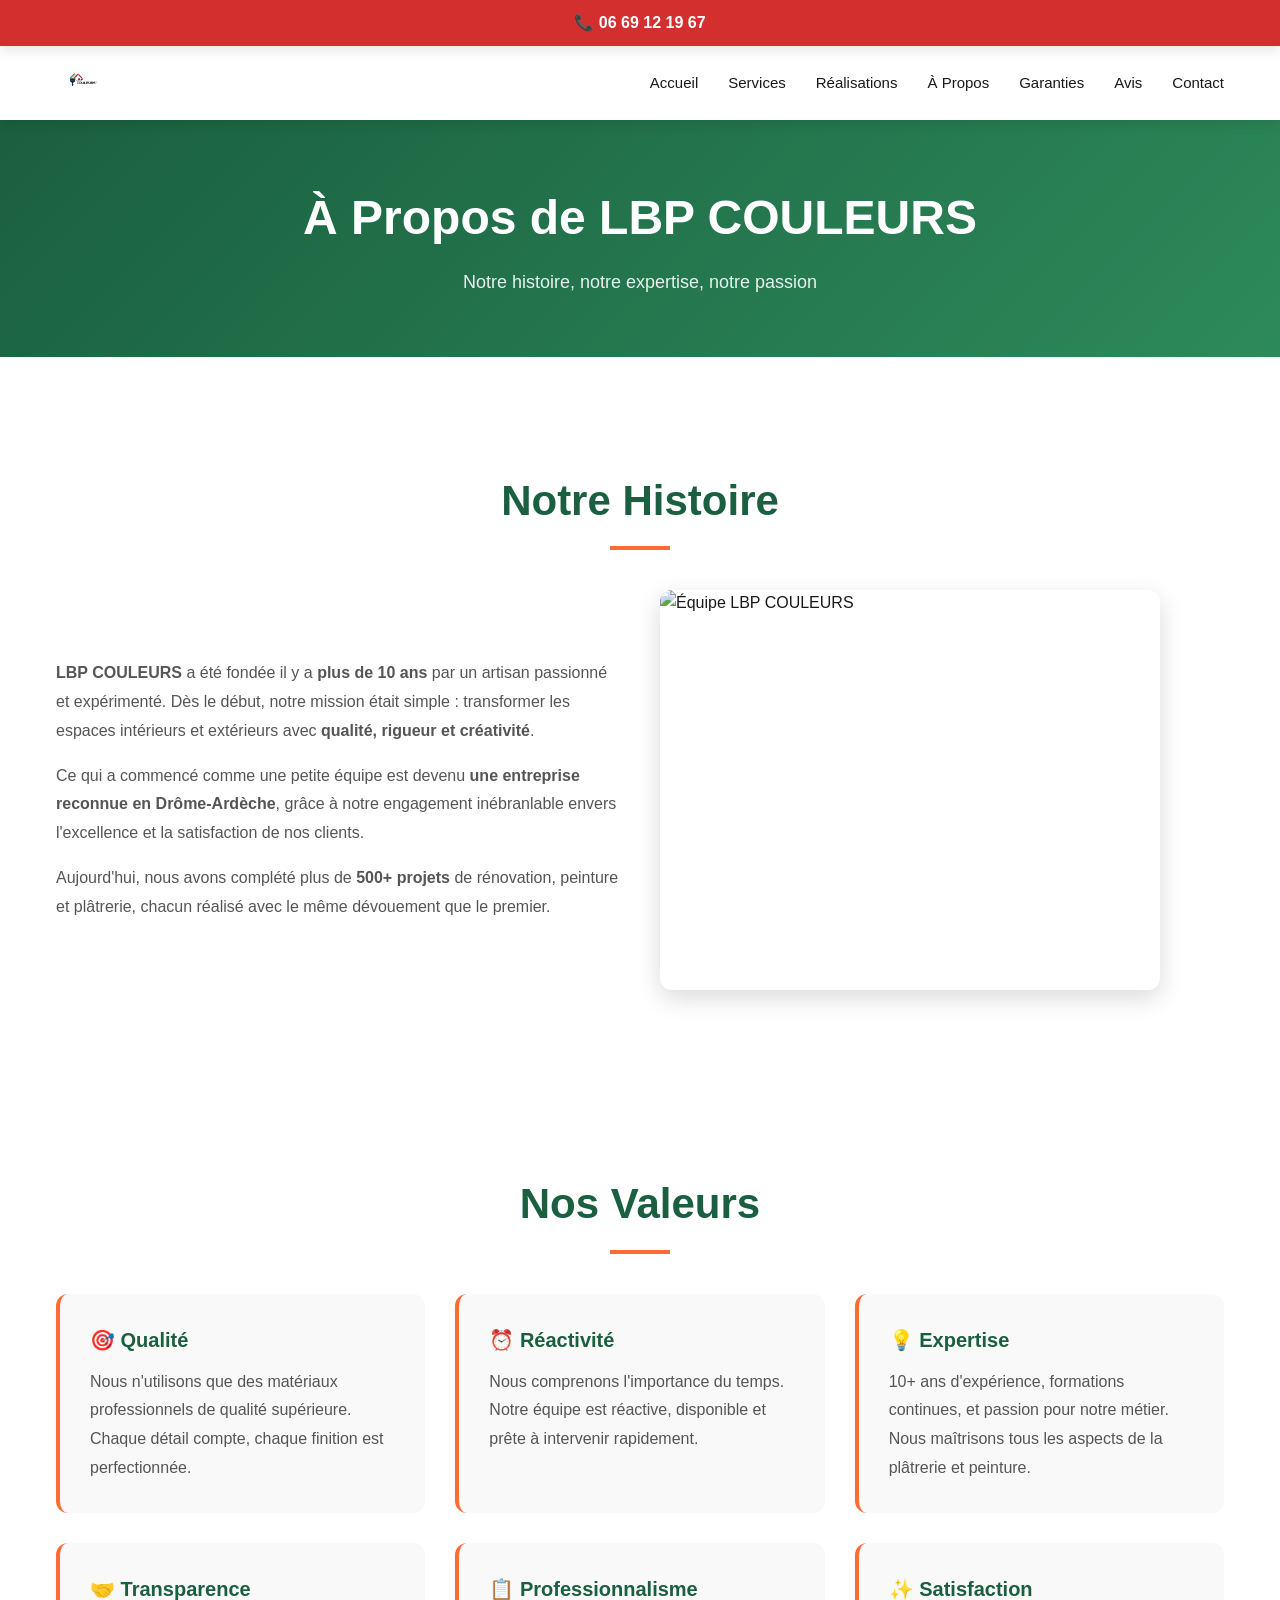
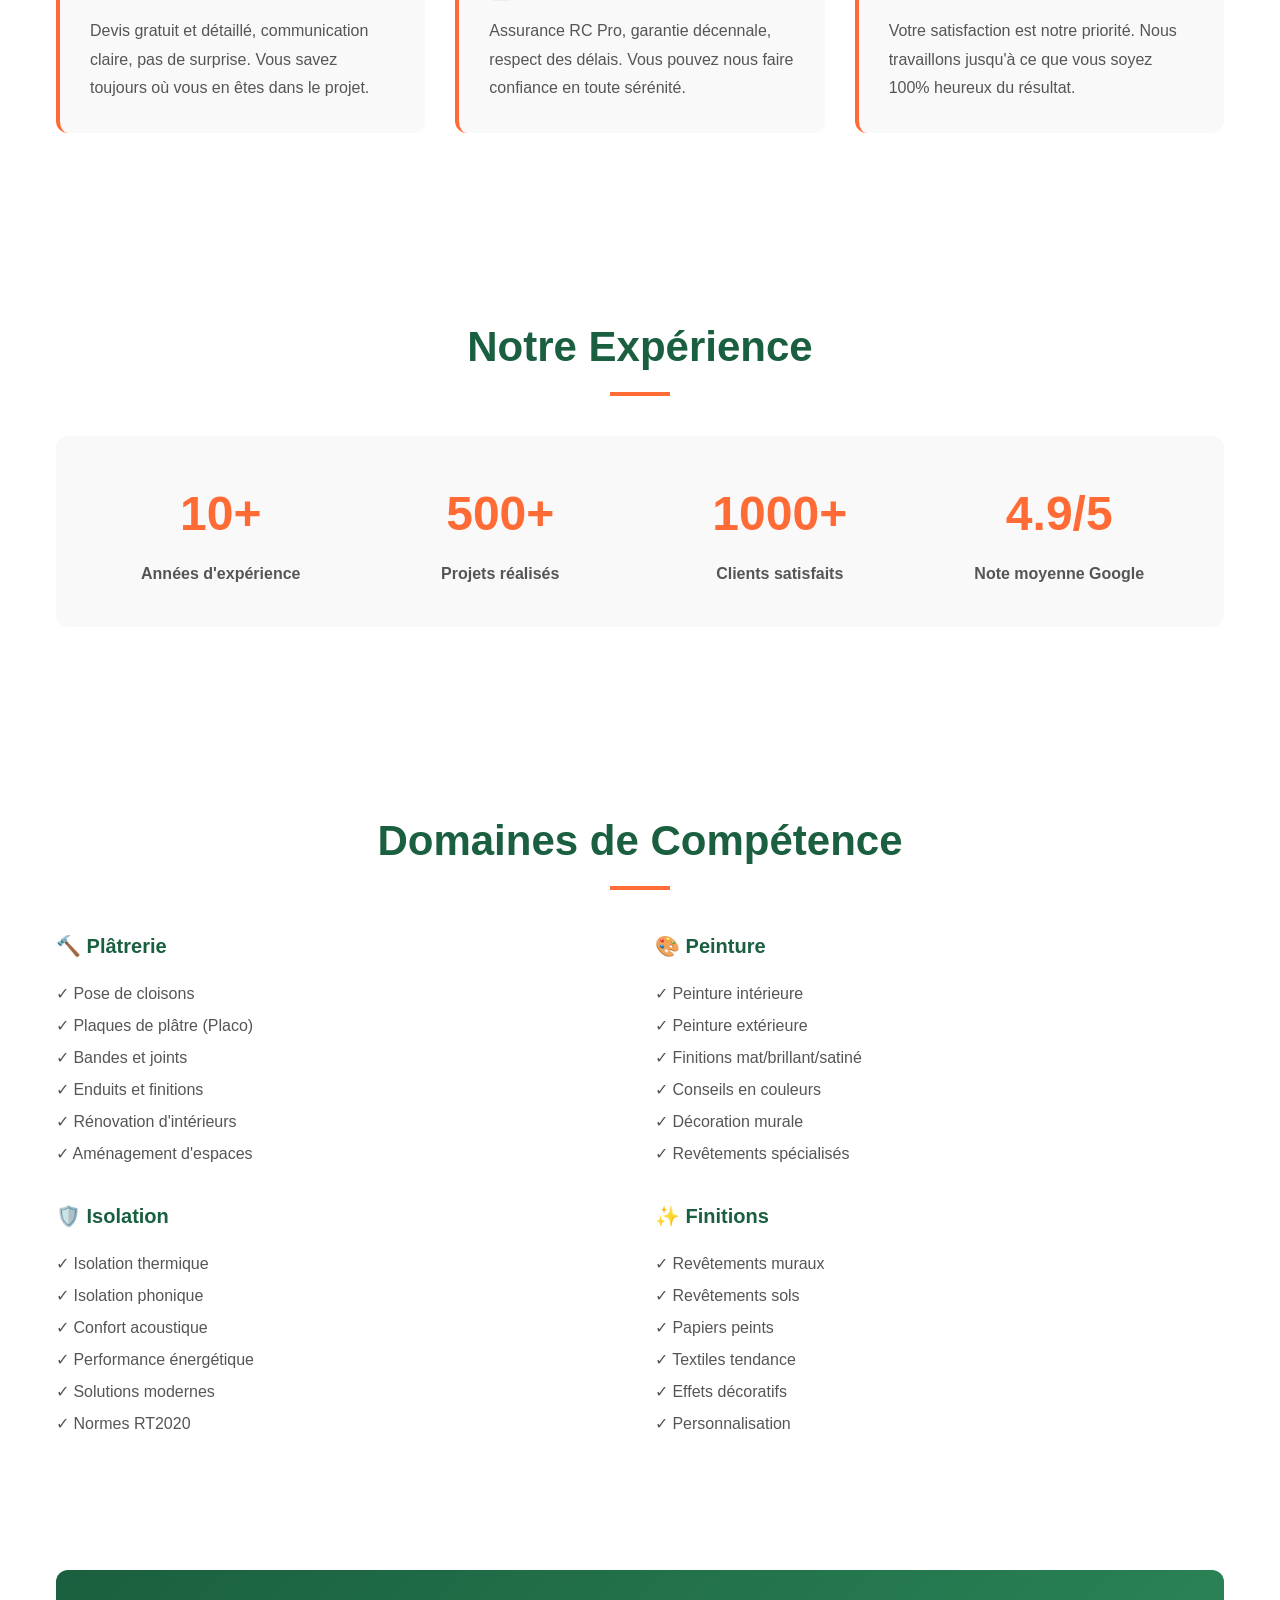
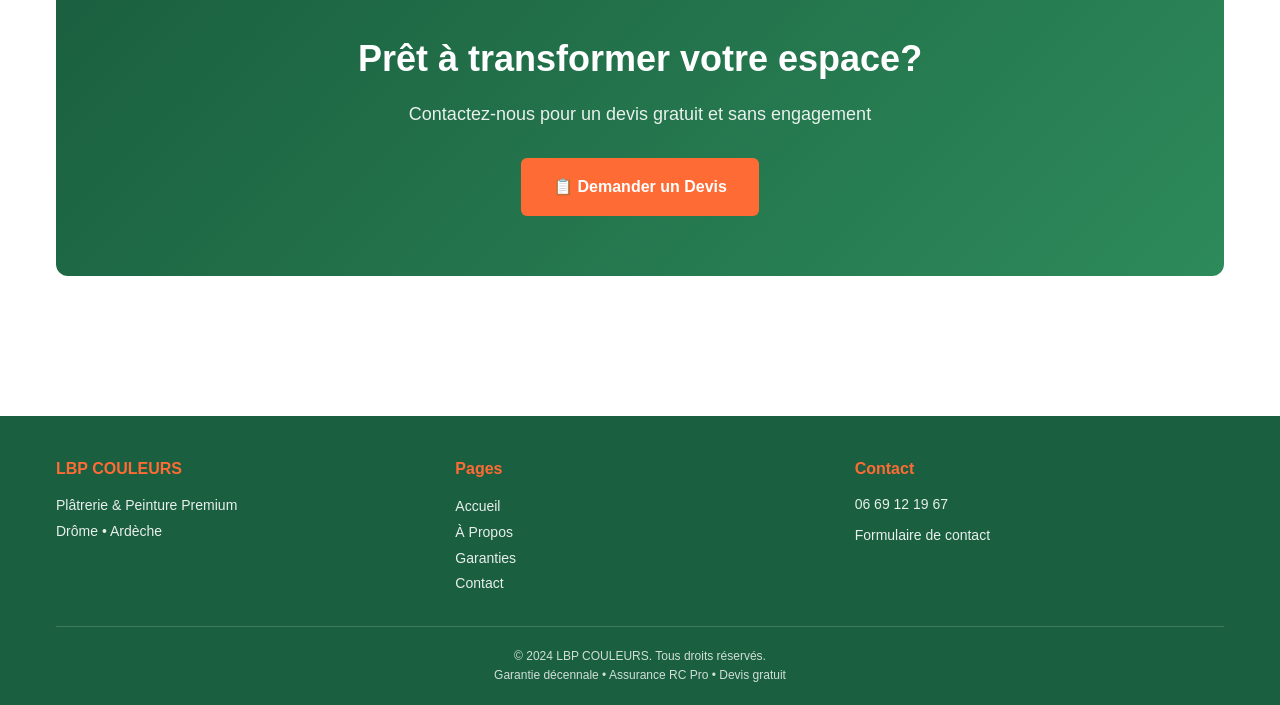
==== about.html @ 223efd29 "🎨 Restructuration complète : pages séparées et propres (À Propos, Garanties, Contact)" ====
<!DOCTYPE html>
<html lang="fr">
<head>
    <meta charset="UTF-8">
    <meta name="viewport" content="width=device-width, initial-scale=1.0, viewport-fit=cover">
    <meta name="description" content="À Propos de LBP COULEURS - 10+ ans d'expérience en plâtrerie et peinture. Équipe professionnelle en Drôme-Ardèche.">
    <meta name="keywords" content="LBP COULEURS, plâtrerie, peinture, entreprise artisanale, expérience">
    <meta name="author" content="LBP COULEURS">
    <meta name="theme-color" content="#1a5f3f">
    
    <title>À Propos - LBP COULEURS</title>
    
    <style>
        * { margin: 0; padding: 0; box-sizing: border-box; }
        html { scroll-behavior: smooth; }
        body { font-family: -apple-system, BlinkMacSystemFont, 'Segoe UI', sans-serif; line-height: 1.6; color: #333; }
        .emergency-banner { background: #d32f2f; color: white; padding: 10px 0; text-align: center; font-weight: bold; position: sticky; top: 0; z-index: 1000; }
        .emergency-banner a { color: white; text-decoration: none; display: flex; align-items: center; justify-content: center; gap: 8px; }
    </style>
    <link rel="stylesheet" href="css/main.css" media="all">
</head>
<body>
    <!-- Emergency Banner -->
    <div class="emergency-banner">
        <a href="tel:+33669121967" aria-label="Appeler LBP COULEURS">📞 06 69 12 19 67</a>
    </div>

    <!-- Navigation -->
    <nav class="navbar" role="navigation" aria-label="Menu principal">
        <div class="container">
            <div class="nav-wrapper">
                <div class="logo">
                    <img src="imageonline-co-whitebackgroundremoved%20(9).png" alt="Logo LBP COULEURS" class="logo-img" width="50" height="50">
                    <span class="logo-text">LBP</span>
                </div>
                <button class="menu-toggle" id="menuToggle" aria-label="Ouvrir le menu" aria-expanded="false">
                    <span></span><span></span><span></span>
                </button>
                <ul class="nav-menu" id="navMenu">
                    <li><a href="index.html#accueil">Accueil</a></li>
                    <li><a href="index.html#services">Services</a></li>
                    <li><a href="index.html#galerie">Réalisations</a></li>
                    <li><a href="about.html">À Propos</a></li>
                    <li><a href="garanties.html">Garanties</a></li>
                    <li><a href="index.html#avis">Avis</a></li>
                    <li><a href="contact.html">Contact</a></li>
                </ul>
            </div>
        </div>
    </nav>

    <!-- Page Title -->
    <section class="page-header" style="background: linear-gradient(135deg, #1a5f3f 0%, #2d8a5a 100%); color: white; padding: 60px 0; text-align: center;">
        <div class="container">
            <h1 style="font-size: clamp(32px, 7vw, 48px); margin-bottom: 12px;">À Propos de LBP COULEURS</h1>
            <p style="font-size: clamp(16px, 4vw, 18px); opacity: 0.9;">Notre histoire, notre expertise, notre passion</p>
        </div>
    </section>

    <!-- Main Content -->
    <main class="about-main" style="padding: 60px 0;">
        <div class="container">
            <!-- Notre Histoire -->
            <section class="about-section" style="margin-bottom: 80px;">
                <div class="section-header" style="margin-bottom: 40px;">
                    <h2 style="font-size: clamp(28px, 5vw, 42px); color: #1a5f3f; margin-bottom: 12px;">Notre Histoire</h2>
                    <div style="width: 60px; height: 4px; background: #ff6b35; margin: 0 auto;"></div>
                </div>
                
                <div style="display: grid; grid-template-columns: 1fr 1fr; gap: 40px; align-items: center;">
                    <div>
                        <p style="font-size: 16px; line-height: 1.8; margin-bottom: 16px; color: #555;">
                            <strong>LBP COULEURS</strong> a été fondée il y a <strong>plus de 10 ans</strong> par un artisan passionné et expérimenté. Dès le début, notre mission était simple : transformer les espaces intérieurs et extérieurs avec <strong>qualité, rigueur et créativité</strong>.
                        </p>
                        <p style="font-size: 16px; line-height: 1.8; margin-bottom: 16px; color: #555;">
                            Ce qui a commencé comme une petite équipe est devenu <strong>une entreprise reconnue en Drôme-Ardèche</strong>, grâce à notre engagement inébranlable envers l'excellence et la satisfaction de nos clients.
                        </p>
                        <p style="font-size: 16px; line-height: 1.8; color: #555;">
                            Aujourd'hui, nous avons complété plus de <strong>500+ projets</strong> de rénovation, peinture et plâtrerie, chacun réalisé avec le même dévouement que le premier.
                        </p>
                    </div>
                    <img src="https://images.unsplash.com/photo-1552664730-d307ca884978?w=500&h=400&fit=crop" alt="Équipe LBP COULEURS" width="500" height="400" style="border-radius: 12px; box-shadow: 0 8px 24px rgba(0,0,0,0.15);">
                </div>
            </section>

            <!-- Nos Valeurs -->
            <section class="about-section" style="margin-bottom: 80px;">
                <div class="section-header" style="margin-bottom: 40px;">
                    <h2 style="font-size: clamp(28px, 5vw, 42px); color: #1a5f3f; margin-bottom: 12px;">Nos Valeurs</h2>
                    <div style="width: 60px; height: 4px; background: #ff6b35; margin: 0 auto;"></div>
                </div>
                
                <div style="display: grid; grid-template-columns: repeat(auto-fit, minmax(280px, 1fr)); gap: 30px;">
                    <div style="background: #f9f9f9; padding: 30px; border-radius: 12px; border-left: 4px solid #ff6b35;">
                        <h3 style="font-size: 20px; color: #1a5f3f; margin-bottom: 12px;">🎯 Qualité</h3>
                        <p style="color: #555; line-height: 1.8;">Nous n'utilisons que des matériaux professionnels de qualité supérieure. Chaque détail compte, chaque finition est perfectionnée.</p>
                    </div>
                    <div style="background: #f9f9f9; padding: 30px; border-radius: 12px; border-left: 4px solid #ff6b35;">
                        <h3 style="font-size: 20px; color: #1a5f3f; margin-bottom: 12px;">⏰ Réactivité</h3>
                        <p style="color: #555; line-height: 1.8;">Nous comprenons l'importance du temps. Notre équipe est réactive, disponible et prête à intervenir rapidement.</p>
                    </div>
                    <div style="background: #f9f9f9; padding: 30px; border-radius: 12px; border-left: 4px solid #ff6b35;">
                        <h3 style="font-size: 20px; color: #1a5f3f; margin-bottom: 12px;">💡 Expertise</h3>
                        <p style="color: #555; line-height: 1.8;">10+ ans d'expérience, formations continues, et passion pour notre métier. Nous maîtrisons tous les aspects de la plâtrerie et peinture.</p>
                    </div>
                    <div style="background: #f9f9f9; padding: 30px; border-radius: 12px; border-left: 4px solid #ff6b35;">
                        <h3 style="font-size: 20px; color: #1a5f3f; margin-bottom: 12px;">🤝 Transparence</h3>
                        <p style="color: #555; line-height: 1.8;">Devis gratuit et détaillé, communication claire, pas de surprise. Vous savez toujours où vous en êtes dans le projet.</p>
                    </div>
                    <div style="background: #f9f9f9; padding: 30px; border-radius: 12px; border-left: 4px solid #ff6b35;">
                        <h3 style="font-size: 20px; color: #1a5f3f; margin-bottom: 12px;">📋 Professionnalisme</h3>
                        <p style="color: #555; line-height: 1.8;">Assurance RC Pro, garantie décennale, respect des délais. Vous pouvez nous faire confiance en toute sérénité.</p>
                    </div>
                    <div style="background: #f9f9f9; padding: 30px; border-radius: 12px; border-left: 4px solid #ff6b35;">
                        <h3 style="font-size: 20px; color: #1a5f3f; margin-bottom: 12px;">✨ Satisfaction</h3>
                        <p style="color: #555; line-height: 1.8;">Votre satisfaction est notre priorité. Nous travaillons jusqu'à ce que vous soyez 100% heureux du résultat.</p>
                    </div>
                </div>
            </section>

            <!-- Expérience & Compétences -->
            <section class="about-section" style="margin-bottom: 80px;">
                <div class="section-header" style="margin-bottom: 40px;">
                    <h2 style="font-size: clamp(28px, 5vw, 42px); color: #1a5f3f; margin-bottom: 12px;">Notre Expérience</h2>
                    <div style="width: 60px; height: 4px; background: #ff6b35; margin: 0 auto;"></div>
                </div>
                
                <div style="background: #f9f9f9; padding: 40px; border-radius: 12px;">
                    <div style="display: grid; grid-template-columns: repeat(auto-fit, minmax(200px, 1fr)); gap: 30px; text-align: center;">
                        <div>
                            <div style="font-size: 48px; font-weight: 800; color: #ff6b35; margin-bottom: 8px;">10+</div>
                            <p style="font-size: 16px; color: #555; font-weight: 600;">Années d'expérience</p>
                        </div>
                        <div>
                            <div style="font-size: 48px; font-weight: 800; color: #ff6b35; margin-bottom: 8px;">500+</div>
                            <p style="font-size: 16px; color: #555; font-weight: 600;">Projets réalisés</p>
                        </div>
                        <div>
                            <div style="font-size: 48px; font-weight: 800; color: #ff6b35; margin-bottom: 8px;">1000+</div>
                            <p style="font-size: 16px; color: #555; font-weight: 600;">Clients satisfaits</p>
                        </div>
                        <div>
                            <div style="font-size: 48px; font-weight: 800; color: #ff6b35; margin-bottom: 8px;">4.9/5</div>
                            <p style="font-size: 16px; color: #555; font-weight: 600;">Note moyenne Google</p>
                        </div>
                    </div>
                </div>
            </section>

            <!-- Domaines de Compétence -->
            <section class="about-section" style="margin-bottom: 80px;">
                <div class="section-header" style="margin-bottom: 40px;">
                    <h2 style="font-size: clamp(28px, 5vw, 42px); color: #1a5f3f; margin-bottom: 12px;">Domaines de Compétence</h2>
                    <div style="width: 60px; height: 4px; background: #ff6b35; margin: 0 auto;"></div>
                </div>
                
                <div style="display: grid; grid-template-columns: 1fr 1fr; gap: 30px;">
                    <div>
                        <h3 style="font-size: 20px; color: #1a5f3f; margin-bottom: 16px;">🔨 Plâtrerie</h3>
                        <ul style="list-style: none; color: #555; line-height: 2;">
                            <li>✓ Pose de cloisons</li>
                            <li>✓ Plaques de plâtre (Placo)</li>
                            <li>✓ Bandes et joints</li>
                            <li>✓ Enduits et finitions</li>
                            <li>✓ Rénovation d'intérieurs</li>
                            <li>✓ Aménagement d'espaces</li>
                        </ul>
                    </div>
                    <div>
                        <h3 style="font-size: 20px; color: #1a5f3f; margin-bottom: 16px;">🎨 Peinture</h3>
                        <ul style="list-style: none; color: #555; line-height: 2;">
                            <li>✓ Peinture intérieure</li>
                            <li>✓ Peinture extérieure</li>
                            <li>✓ Finitions mat/brillant/satiné</li>
                            <li>✓ Conseils en couleurs</li>
                            <li>✓ Décoration murale</li>
                            <li>✓ Revêtements spécialisés</li>
                        </ul>
                    </div>
                    <div>
                        <h3 style="font-size: 20px; color: #1a5f3f; margin-bottom: 16px;">🛡️ Isolation</h3>
                        <ul style="list-style: none; color: #555; line-height: 2;">
                            <li>✓ Isolation thermique</li>
                            <li>✓ Isolation phonique</li>
                            <li>✓ Confort acoustique</li>
                            <li>✓ Performance énergétique</li>
                            <li>✓ Solutions modernes</li>
                            <li>✓ Normes RT2020</li>
                        </ul>
                    </div>
                    <div>
                        <h3 style="font-size: 20px; color: #1a5f3f; margin-bottom: 16px;">✨ Finitions</h3>
                        <ul style="list-style: none; color: #555; line-height: 2;">
                            <li>✓ Revêtements muraux</li>
                            <li>✓ Revêtements sols</li>
                            <li>✓ Papiers peints</li>
                            <li>✓ Textiles tendance</li>
                            <li>✓ Effets décoratifs</li>
                            <li>✓ Personnalisation</li>
                        </ul>
                    </div>
                </div>
            </section>

            <!-- CTA -->
            <section class="about-cta" style="background: linear-gradient(135deg, #1a5f3f 0%, #2d8a5a 100%); color: white; padding: 60px 30px; border-radius: 12px; text-align: center;">
                <h2 style="font-size: clamp(28px, 5vw, 36px); margin-bottom: 12px;">Prêt à transformer votre espace?</h2>
                <p style="font-size: 18px; margin-bottom: 30px; opacity: 0.9;">Contactez-nous pour un devis gratuit et sans engagement</p>
                <a href="contact.html" style="display: inline-block; background: #ff6b35; color: white; padding: 16px 32px; border-radius: 6px; text-decoration: none; font-weight: 600; font-size: 16px; transition: all 0.3s ease;">📋 Demander un Devis</a>
            </section>
        </div>
    </main>

    <!-- Footer -->
    <footer class="footer" style="background: #1a5f3f; color: white; padding: 40px 0 20px 0; margin-top: 80px;">
        <div class="container">
            <div style="display: grid; grid-template-columns: repeat(auto-fit, minmax(200px, 1fr)); gap: 30px; margin-bottom: 30px;">
                <div>
                    <h4 style="font-size: 16px; margin-bottom: 12px; color: #ff6b35;">LBP COULEURS</h4>
                    <p style="font-size: 14px; line-height: 1.8; opacity: 0.9;">Plâtrerie & Peinture Premium<br>Drôme • Ardèche</p>
                </div>
                <div>
                    <h4 style="font-size: 16px; margin-bottom: 12px; color: #ff6b35;">Pages</h4>
                    <ul style="list-style: none;">
                        <li><a href="index.html" style="color: white; text-decoration: none; font-size: 14px; opacity: 0.9; transition: opacity 0.3s;">Accueil</a></li>
                        <li><a href="about.html" style="color: white; text-decoration: none; font-size: 14px; opacity: 0.9; transition: opacity 0.3s;">À Propos</a></li>
                        <li><a href="garanties.html" style="color: white; text-decoration: none; font-size: 14px; opacity: 0.9; transition: opacity 0.3s;">Garanties</a></li>
                        <li><a href="contact.html" style="color: white; text-decoration: none; font-size: 14px; opacity: 0.9; transition: opacity 0.3s;">Contact</a></li>
                    </ul>
                </div>
                <div>
                    <h4 style="font-size: 16px; margin-bottom: 12px; color: #ff6b35;">Contact</h4>
                    <a href="tel:+33669121967" style="color: white; text-decoration: none; font-size: 14px; opacity: 0.9; display: block; margin-bottom: 8px;">06 69 12 19 67</a>
                    <a href="contact.html" style="color: white; text-decoration: none; font-size: 14px; opacity: 0.9; display: block;">Formulaire de contact</a>
                </div>
            </div>
            <div style="border-top: 1px solid rgba(255,255,255,0.2); padding-top: 20px; text-align: center; font-size: 12px; opacity: 0.8;">
                <p>&copy; 2024 LBP COULEURS. Tous droits réservés.</p>
                <p>Garantie décennale • Assurance RC Pro • Devis gratuit</p>
            </div>
        </div>
    </footer>

    <script src="js/main.js" defer></script>
</body>
</html>
---- css/main.css ----
/* ========== RESET & VARIABLES ========== */
:root {
    --primary-color: #1a5f3f;
    --primary-light: #2d8a5a;
    --accent-color: #ff6b35;
    --text-dark: #1a1a1a;
    --text-light: #666;
    --bg-light: #f9f9f9;
    --border-color: #e0e0e0;
    --shadow: 0 4px 12px rgba(0,0,0,0.1);
    --shadow-lg: 0 8px 24px rgba(0,0,0,0.15);
    --transition: all 0.3s ease;
}

* {
    margin: 0;
    padding: 0;
    box-sizing: border-box;
}

html {
    scroll-behavior: smooth;
}

body {
    font-family: -apple-system, BlinkMacSystemFont, 'Segoe UI', Roboto, 'Helvetica Neue', sans-serif;
    line-height: 1.6;
    color: var(--text-dark);
    background: #fff;
    overflow-x: hidden;
}

/* ========== UTILITIES ========== */
.container {
    max-width: 1200px;
    margin: 0 auto;
    padding: 0 16px;
}

.section-header {
    text-align: center;
    margin-bottom: 40px;
}

.section-header h2 {
    font-size: clamp(28px, 5vw, 42px);
    margin-bottom: 12px;
    color: var(--primary-color);
}

.section-header p {
    font-size: clamp(16px, 4vw, 18px);
    color: var(--text-light);
}

section {
    padding: 50px 0;
}

@media (max-width: 768px) {
    section {
        padding: 30px 0;
    }
}

/* ========== EMERGENCY BANNER ========== */
.emergency-banner {
    background: #d32f2f;
    color: white;
    padding: 10px 0;
    text-align: center;
    font-weight: 600;
    position: sticky;
    top: 0;
    z-index: 1000;
    box-shadow: var(--shadow);
}

.emergency-banner a {
    color: white;
    text-decoration: none;
    display: flex;
    align-items: center;
    justify-content: center;
    gap: 8px;
    font-size: clamp(14px, 3vw, 16px);
}

/* ========== NAVBAR ========== */
.navbar {
    background: white;
    box-shadow: var(--shadow);
    position: sticky;
    top: 44px;
    z-index: 999;
}

.navbar .container {
    display: flex;
    justify-content: space-between;
    align-items: center;
    padding: 12px 16px;
}

.nav-wrapper {
    display: flex;
    justify-content: space-between;
    align-items: center;
    width: 100%;
}

.logo {
    display: flex;
    align-items: center;
    gap: 12px;
    font-weight: 700;
    color: var(--primary-color);
    font-size: clamp(16px, 4vw, 20px);
}

.logo-img {
    width: 50px;
    height: 50px;
    object-fit: contain;
}

.logo-text {
    display: none;
}

@media (max-width: 768px) {
    .logo-text {
        display: inline;
    }
}

/* Menu Toggle Button */
.menu-toggle {
    display: none;
    flex-direction: column;
    background: none;
    border: none;
    cursor: pointer;
    padding: 8px;
    gap: 5px;
}

.menu-toggle span {
    width: 25px;
    height: 3px;
    background: var(--primary-color);
    transition: var(--transition);
    border-radius: 2px;
}

.menu-toggle.active span:nth-child(1) {
    transform: rotate(45deg) translate(8px, 8px);
}

.menu-toggle.active span:nth-child(2) {
    opacity: 0;
}

.menu-toggle.active span:nth-child(3) {
    transform: rotate(-45deg) translate(8px, -8px);
}

/* Nav Menu */
.nav-menu {
    display: flex;
    list-style: none;
    gap: 30px;
}

.nav-menu a {
    color: var(--text-dark);
    text-decoration: none;
    font-weight: 500;
    transition: var(--transition);
    position: relative;
    font-size: 15px;
}

.nav-menu a::after {
    content: '';
    position: absolute;
    bottom: -4px;
    left: 0;
    width: 0;
    height: 2px;
    background: var(--accent-color);
    transition: var(--transition);
}

.nav-menu a:hover::after {
    width: 100%;
}

/* Mobile Menu */
@media (max-width: 768px) {
    .menu-toggle {
        display: flex;
    }

    .nav-menu {
        position: absolute;
        top: 100%;
        left: 0;
        right: 0;
        background: white;
        flex-direction: column;
        gap: 0;
        list-style: none;
        max-height: 0;
        overflow: hidden;
        transition: max-height 0.3s ease;
        box-shadow: var(--shadow);
    }

    .nav-menu.active {
        max-height: 500px;
    }

    .nav-menu li {
        border-bottom: 1px solid var(--border-color);
    }

    .nav-menu a {
        display: block;
        padding: 16px;
    }

    .nav-menu a::after {
        display: none;
    }
}

/* ========== HERO SECTION ========== */
.hero {
    position: relative;
    height: 100vh;
    min-height: 500px;
    display: flex;
    align-items: center;
    justify-content: center;
    overflow: hidden;
    padding: 0;
}

.hero-bg {
    position: absolute;
    top: 0;
    left: 0;
    width: 100%;
    height: 100%;
    object-fit: cover;
    object-position: center;
}

.hero-overlay {
    position: absolute;
    top: 0;
    left: 0;
    width: 100%;
    height: 100%;
    background: rgba(0, 0, 0, 0.5);
    z-index: 1;
}

.hero-content {
    position: relative;
    z-index: 2;
    text-align: center;
    color: white;
    max-width: 600px;
    padding: 20px;
    animation: fadeInUp 0.8s ease;
}

.hero-title {
    font-size: clamp(36px, 10vw, 64px);
    font-weight: 800;
    margin-bottom: 16px;
    letter-spacing: 2px;
}

.hero-subtitle {
    font-size: clamp(20px, 5vw, 28px);
    margin-bottom: 16px;
    color: var(--accent-color);
    font-weight: 600;
}

.hero-description {
    font-size: clamp(16px, 4vw, 18px);
    margin-bottom: 30px;
    line-height: 1.8;
}

@keyframes fadeInUp {
    from {
        opacity: 0;
        transform: translateY(30px);
    }
    to {
        opacity: 1;
        transform: translateY(0);
    }
}

/* ========== SERVICES ========== */
.services {
    background: var(--bg-light);
}

.services-grid {
    display: grid;
    grid-template-columns: repeat(auto-fit, minmax(250px, 1fr));
    gap: 24px;
}

.service-card {
    background: white;
    padding: 30px 24px;
    border-radius: 12px;
    text-align: center;
    box-shadow: var(--shadow);
    transition: var(--transition);
    border-top: 4px solid var(--primary-color);
}

.service-card:hover {
    transform: translateY(-8px);
    box-shadow: var(--shadow-lg);
}

.service-icon {
    font-size: 48px;
    margin-bottom: 16px;
}

.service-card h3 {
    font-size: 20px;
    margin-bottom: 12px;
    color: var(--primary-color);
}

.service-card p {
    color: var(--text-light);
    font-size: 14px;
    line-height: 1.7;
}

/* ========== GALLERY ========== */
.galerie {
    background: white;
}

.gallery-grid {
    display: grid;
    grid-template-columns: repeat(auto-fit, minmax(280px, 1fr));
    gap: 30px;
}

.gallery-item h3 {
    margin-top: 16px;
    color: var(--primary-color);
    font-size: 18px;
}

.gallery-item p {
    color: var(--text-light);
    font-size: 14px;
}

/* Before/After Container */
.before-after-container {
    position: relative;
    width: 100%;
    max-width: 100%;
    overflow: hidden;
    border-radius: 8px;
    background: var(--bg-light);
    aspect-ratio: 4/3;
}

.before-after-container img {
    position: absolute;
    top: 0;
    left: 0;
    width: 100%;
    height: 100%;
    object-fit: cover;
    display: block;
}

.before-img {
    z-index: 1;
}

.after-img {
    z-index: 0;
    clip-path: inset(0 50% 0 0);
}

.comparison-slider {
    position: absolute;
    top: 0;
    left: 50%;
    width: 3px;
    height: 100%;
    background: var(--accent-color);
    cursor: col-resize;
    z-index: 2;
    transform: translateX(-50%);
}

.comparison-slider::before {
    content: '◀ ▶';
    position: absolute;
    left: -12px;
    top: 50%;
    transform: translateY(-50%);
    background: var(--accent-color);
    color: white;
    padding: 8px 12px;
    border-radius: 50%;
    font-size: 12px;
    white-space: nowrap;
    user-select: none;
}

/* ========== ABOUT ========== */
.apropos {
    background: var(--bg-light);
}

.about-content {
    display: grid;
    grid-template-columns: 1fr 1fr;
    gap: 40px;
    align-items: center;
}

.about-text h2 {
    font-size: 32px;
    margin-bottom: 20px;
    color: var(--primary-color);
}

.about-text h3 {
    font-size: 20px;
    margin: 24px 0 16px 0;
    color: var(--primary-color);
}

.values-list {
    list-style: none;
    font-size: 15px;
    line-height: 2.2;
    color: var(--text-dark);
}

.values-list li {
    padding-left: 20px;
    position: relative;
}

.about-stats {
    display: grid;
    grid-template-columns: 1fr;
    gap: 20px;
}

.stat-card {
    background: white;
    padding: 24px;
    border-radius: 8px;
    text-align: center;
    box-shadow: var(--shadow);
    border-left: 4px solid var(--accent-color);
}

.stat-number {
    font-size: 36px;
    font-weight: 800;
    color: var(--primary-color);
    margin-bottom: 8px;
}

.stat-card p {
    color: var(--text-light);
    font-size: 14px;
}

@media (max-width: 768px) {
    .about-content {
        grid-template-columns: 1fr;
        gap: 30px;
    }

    .about-stats {
        grid-template-columns: repeat(3, 1fr);
        gap: 12px;
    }

    .stat-card {
        padding: 16px 12px;
    }

    .stat-number {
        font-size: 24px;
    }

    .stat-card p {
        font-size: 12px;
    }
}

/* ========== GUARANTEES ========== */
.guarantees {
    background: white;
}

.guarantees-grid {
    display: grid;
    grid-template-columns: repeat(auto-fit, minmax(240px, 1fr));
    gap: 24px;
}

.guarantee-card {
    background: var(--bg-light);
    padding: 28px 20px;
    border-radius: 8px;
    text-align: center;
    transition: var(--transition);
    border-bottom: 4px solid var(--accent-color);
}

.guarantee-card:hover {
    transform: translateY(-4px);
    box-shadow: var(--shadow);
}

.guarantee-icon {
    font-size: 42px;
    margin-bottom: 12px;
}

.guarantee-card h3 {
    font-size: 18px;
    margin-bottom: 12px;
    color: var(--primary-color);
}

.guarantee-card p {
    color: var(--text-light);
    font-size: 14px;
    line-height: 1.6;
}

/* ========== REVIEWS ========== */
.avis {
    background: var(--bg-light);
}

.reviews-grid {
    display: grid;
    grid-template-columns: repeat(auto-fit, minmax(260px, 1fr));
    gap: 24px;
    margin-bottom: 40px;
}

.review-card {
    background: white;
    padding: 24px;
    border-radius: 8px;
    box-shadow: var(--shadow);
    border-top: 3px solid var(--accent-color);
}

.review-stars {
    font-size: 16px;
    margin-bottom: 12px;
    letter-spacing: 2px;
}

.review-card p {
    color: var(--text-dark);
    font-size: 14px;
    line-height: 1.7;
    margin-bottom: 12px;
    font-style: italic;
}

.review-author {
    color: var(--text-light);
    font-size: 13px;
    font-weight: 600;
}

.review-cta {
    text-align: center;
}

.review-cta p {
    font-size: 18px;
    margin-bottom: 20px;
}

/* ========== CONTACT FORM ========== */
.contact {
    background: white;
}

.contact-wrapper {
    display: grid;
    grid-template-columns: 1fr 1.2fr;
    gap: 40px;
    align-items: flex-start;
}

.contact-info h3 {
    font-size: 22px;
    margin-bottom: 24px;
    color: var(--primary-color);
}

.info-item {
    margin-bottom: 24px;
}

.info-item strong {
    display: block;
    font-size: 15px;
    margin-bottom: 8px;
    color: var(--primary-color);
}

.info-item a {
    color: var(--accent-color);
    text-decoration: none;
    font-weight: 600;
}

.info-item p {
    color: var(--text-light);
}

/* Form Styling */
.contact-form {
    background: var(--bg-light);
    padding: 30px;
    border-radius: 12px;
    border: 2px solid var(--border-color);
}

.form-group {
    margin-bottom: 20px;
}

.form-group label {
    display: block;
    margin-bottom: 8px;
    font-weight: 600;
    color: var(--text-dark);
    font-size: 14px;
}

.form-group input,
.form-group select,
.form-group textarea {
    width: 100%;
    padding: 12px 14px;
    border: 1px solid var(--border-color);
    border-radius: 6px;
    font-family: inherit;
    font-size: 14px;
    transition: var(--transition);
}

.form-group input:focus,
.form-group select:focus,
.form-group textarea:focus {
    outline: none;
    border-color: var(--primary-color);
    box-shadow: 0 0 0 3px rgba(26, 95, 63, 0.1);
}

.form-group textarea {
    resize: vertical;
    min-height: 100px;
}

@media (max-width: 768px) {
    .contact-wrapper {
        grid-template-columns: 1fr;
        gap: 30px;
    }

    .contact-form {
        padding: 20px;
    }
}

/* ========== BUTTONS ========== */
.cta-button {
    padding: 14px 28px;
    border: none;
    border-radius: 6px;
    font-size: 15px;
    font-weight: 600;
    cursor: pointer;
    transition: var(--transition);
    display: inline-block;
    text-decoration: none;
    text-align: center;
    white-space: nowrap;
    user-select: none;
}

.cta-button.primary {
    background: var(--primary-color);
    color: white;
    width: 100%;
}

.cta-button.primary:hover,
.cta-button.primary:active {
    background: var(--primary-light);
    transform: scale(1.02);
}

.cta-button.primary:active {
    transform: scale(0.98);
}

.cta-button.secondary {
    background: var(--accent-color);
    color: white;
}

.cta-button.secondary:hover {
    opacity: 0.9;
}

/* ========== FOOTER ========== */
.footer {
    background: var(--primary-color);
    color: white;
    padding: 40px 0 20px 0;
}

.footer-content {
    display: grid;
    grid-template-columns: repeat(auto-fit, minmax(200px, 1fr));
    gap: 30px;
    margin-bottom: 30px;
}

.footer-section h4 {
    font-size: 16px;
    margin-bottom: 12px;
    color: var(--accent-color);
}

.footer-section p {
    font-size: 14px;
    line-height: 1.8;
    opacity: 0.9;
}

.footer-section ul {
    list-style: none;
}

.footer-section li {
    margin-bottom: 8px;
}

.footer-section a {
    color: white;
    text-decoration: none;
    font-size: 14px;
    transition: var(--transition);
    opacity: 0.9;
    display: block;
}

.footer-section a:hover {
    opacity: 1;
    text-decoration: underline;
}

.footer-bottom {
    border-top: 1px solid rgba(255,255,255,0.2);
    padding-top: 20px;
    text-align: center;
    font-size: 12px;
    opacity: 0.8;
}

.footer-bottom p {
    margin: 4px 0;
}

/* ========== ACCESSIBILITY & DARK MODE ========== */
@media (prefers-reduced-motion: reduce) {
    * {
        animation: none !important;
        transition: none !important;
    }
}

@media (prefers-color-scheme: dark) {
    body {
        background: #1a1a1a;
        color: #e0e0e0;
    }

    .contact-form {
        background: #2a2a2a;
        border-color: #404040;
    }

    .service-card,
    .review-card,
    .guarantee-card {
        background: #2a2a2a;
    }
}

/* ========== RESPONSIVE ADJUSTMENTS ========== */
@media (max-width: 480px) {
    .container {
        padding: 0 12px;
    }

    .service-card {
        padding: 20px 16px;
    }

    .section-header h2 {
        font-size: 24px;
    }

    .hero-title {
        font-size: 32px;
    }

    .hero-subtitle {
        font-size: 18px;
    }

    .guarantees-grid,
    .services-grid {
        grid-template-columns: 1fr;
    }

    .about-stats {
        grid-template-columns: 1fr;
    }
}
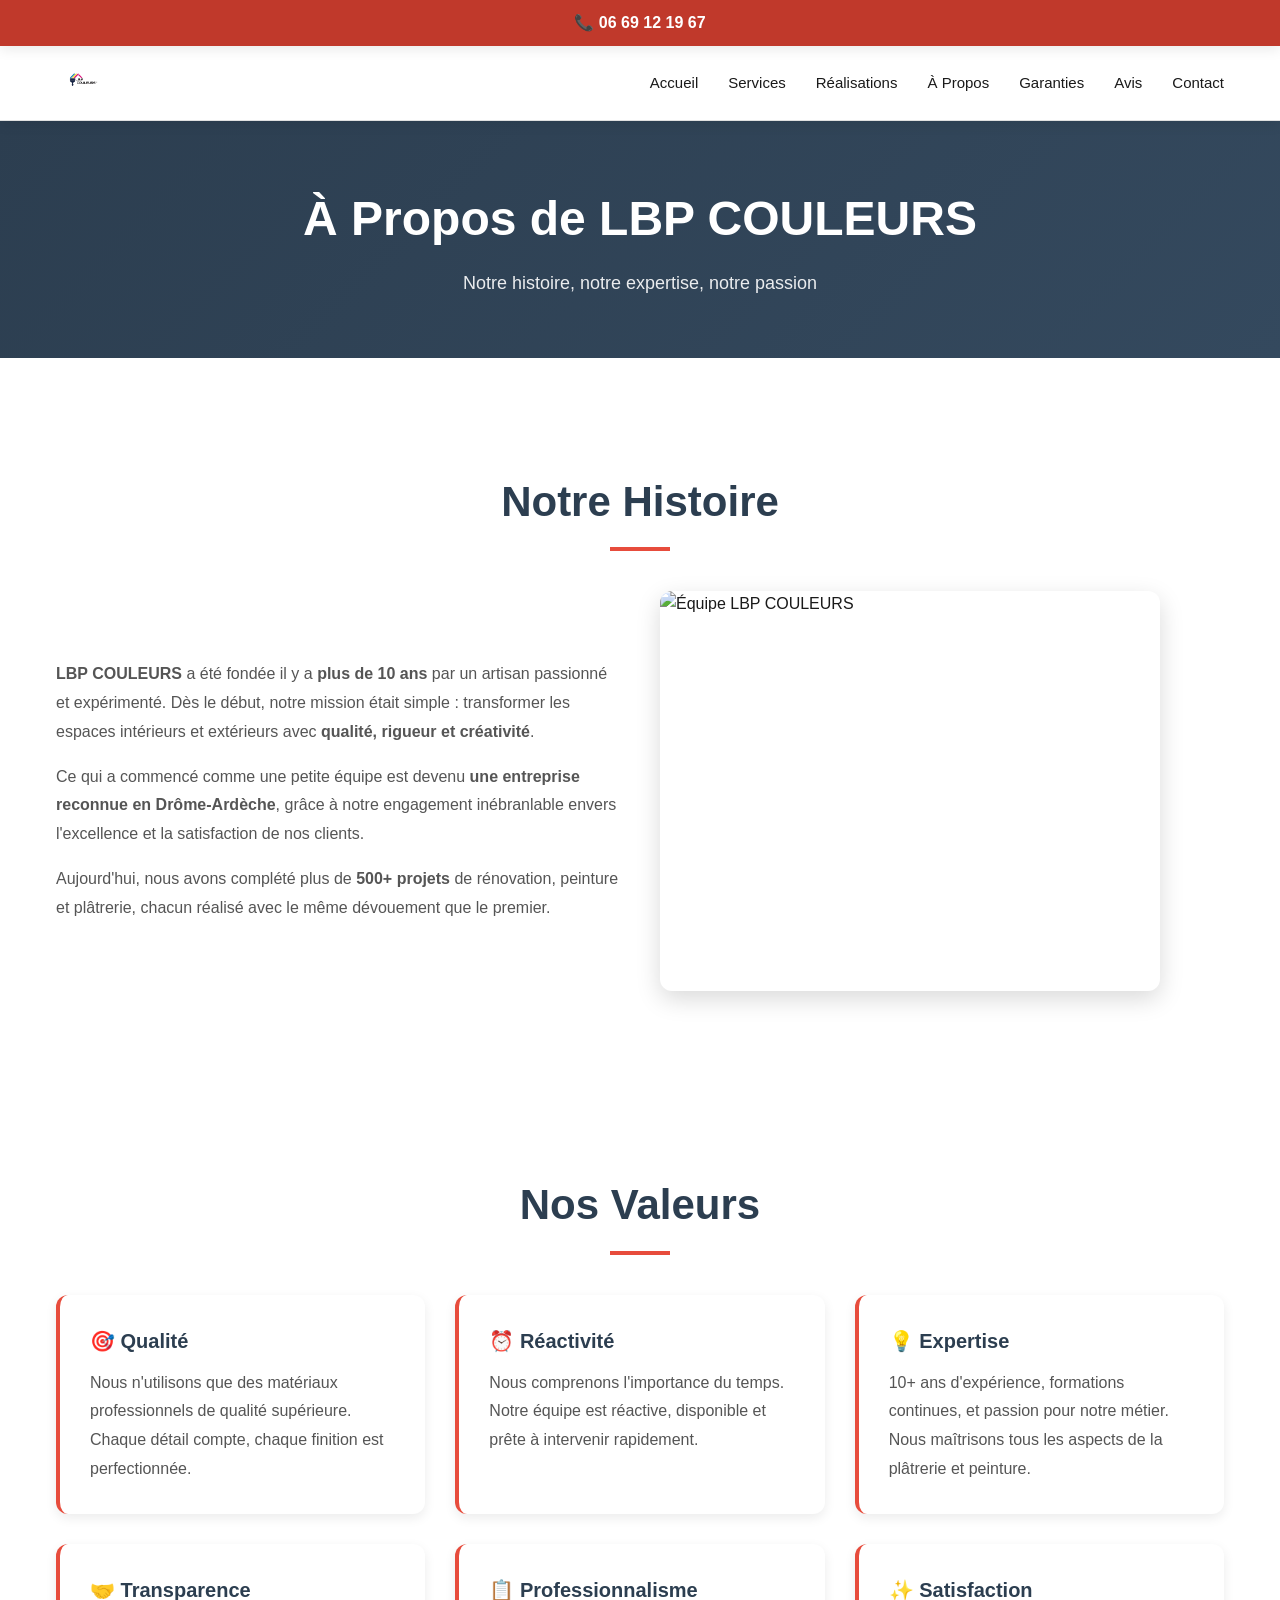
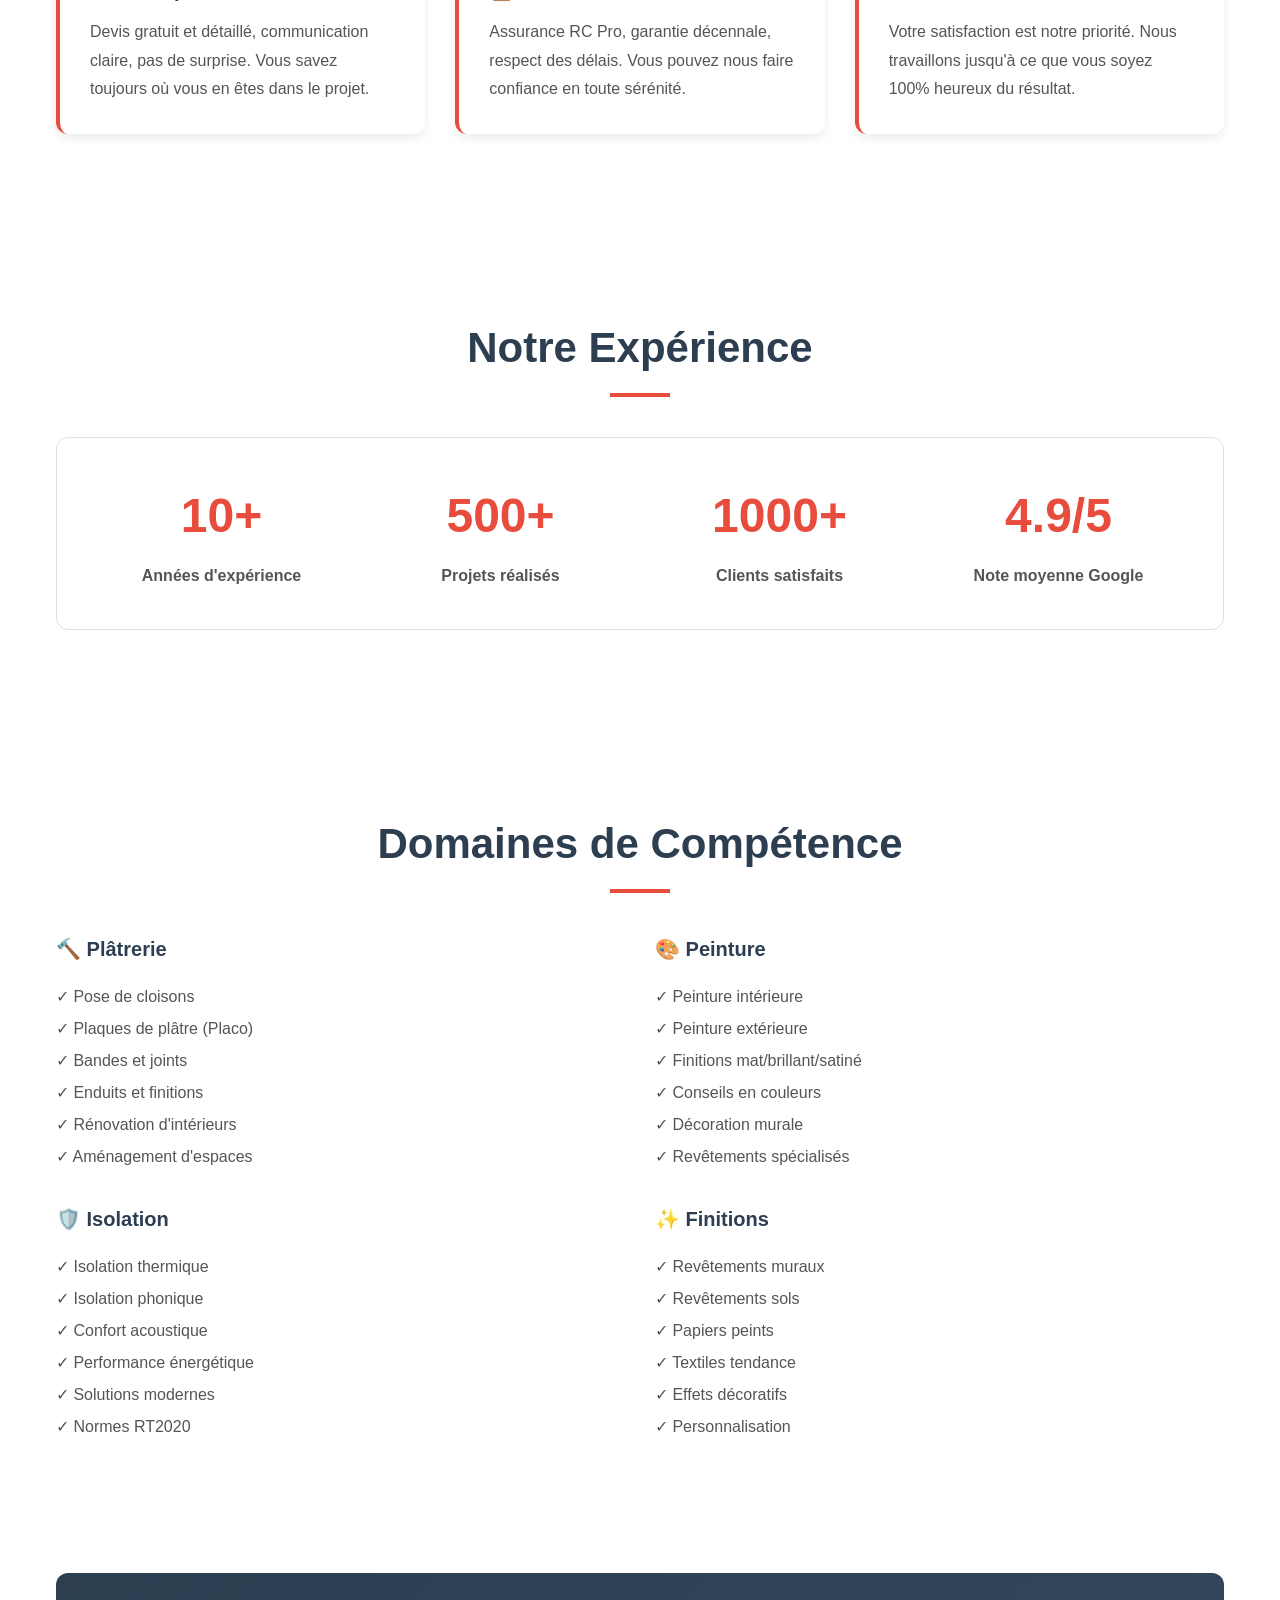
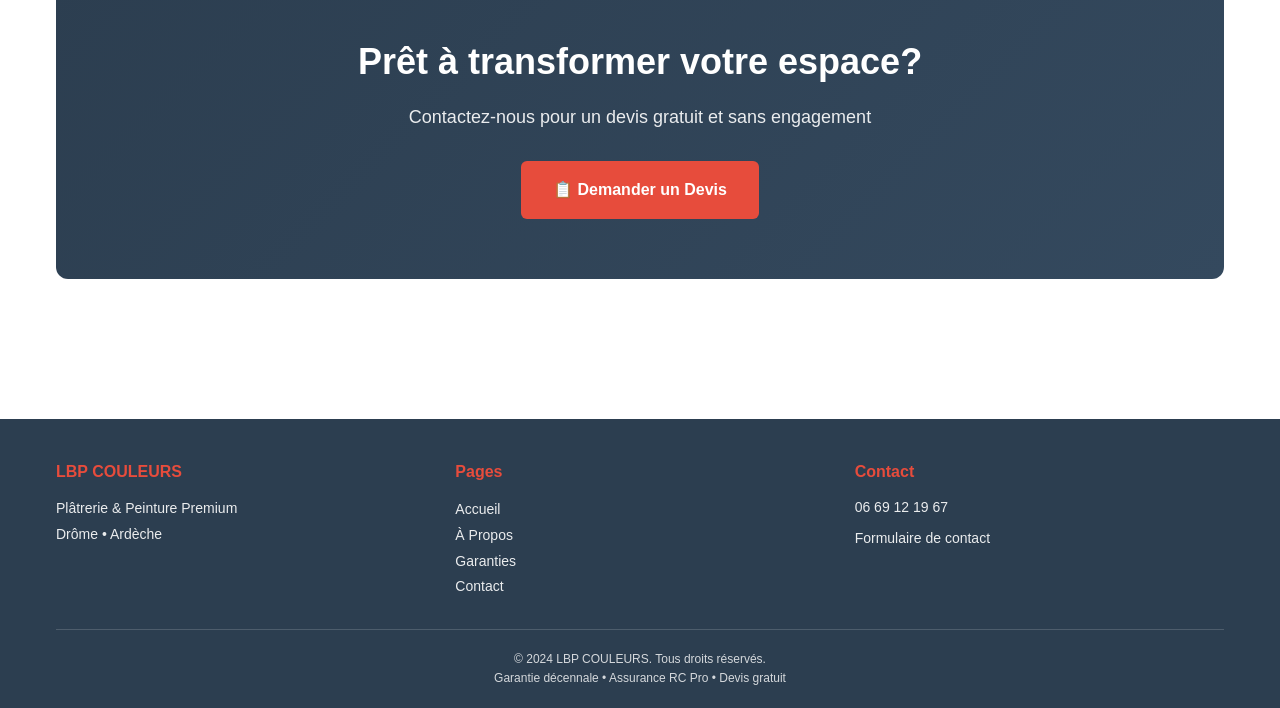
==== commit 833f4cf1: "✅ FUSION COMPLÈTE - Site mis en ligne avec couleurs unifiées (main branch)" ====
--- a/about.html
+++ b/about.html
@@ -6,7 +6,7 @@
     <meta name="description" content="À Propos de LBP COULEURS - 10+ ans d'expérience en plâtrerie et peinture. Équipe professionnelle en Drôme-Ardèche.">
     <meta name="keywords" content="LBP COULEURS, plâtrerie, peinture, entreprise artisanale, expérience">
     <meta name="author" content="LBP COULEURS">
-    <meta name="theme-color" content="#1a5f3f">
+    <meta name="theme-color" content="#2c3e50">
     
     <title>À Propos - LBP COULEURS</title>
     
@@ -14,7 +14,7 @@
         * { margin: 0; padding: 0; box-sizing: border-box; }
         html { scroll-behavior: smooth; }
         body { font-family: -apple-system, BlinkMacSystemFont, 'Segoe UI', sans-serif; line-height: 1.6; color: #333; }
-        .emergency-banner { background: #d32f2f; color: white; padding: 10px 0; text-align: center; font-weight: bold; position: sticky; top: 0; z-index: 1000; }
+        .emergency-banner { background: #c0392b; color: white; padding: 10px 0; text-align: center; font-weight: bold; position: sticky; top: 0; z-index: 1000; }
         .emergency-banner a { color: white; text-decoration: none; display: flex; align-items: center; justify-content: center; gap: 8px; }
     </style>
     <link rel="stylesheet" href="css/main.css" media="all">
@@ -50,7 +50,7 @@
     </nav>
 
     <!-- Page Title -->
-    <section class="page-header" style="background: linear-gradient(135deg, #1a5f3f 0%, #2d8a5a 100%); color: white; padding: 60px 0; text-align: center;">
+    <section class="page-header" style="background: linear-gradient(135deg, #2c3e50 0%, #34495e 100%); color: white; padding: 60px 0; text-align: center;">
         <div class="container">
             <h1 style="font-size: clamp(32px, 7vw, 48px); margin-bottom: 12px;">À Propos de LBP COULEURS</h1>
             <p style="font-size: clamp(16px, 4vw, 18px); opacity: 0.9;">Notre histoire, notre expertise, notre passion</p>
@@ -58,13 +58,13 @@
     </section>
 
     <!-- Main Content -->
-    <main class="about-main" style="padding: 60px 0;">
+    <main class="about-main" style="padding: 60px 0; background: white;">
         <div class="container">
             <!-- Notre Histoire -->
             <section class="about-section" style="margin-bottom: 80px;">
                 <div class="section-header" style="margin-bottom: 40px;">
-                    <h2 style="font-size: clamp(28px, 5vw, 42px); color: #1a5f3f; margin-bottom: 12px;">Notre Histoire</h2>
-                    <div style="width: 60px; height: 4px; background: #ff6b35; margin: 0 auto;"></div>
+                    <h2 style="font-size: clamp(28px, 5vw, 42px); color: #2c3e50; margin-bottom: 12px;">Notre Histoire</h2>
+                    <div style="width: 60px; height: 4px; background: #e74c3c; margin: 0 auto;"></div>
                 </div>
                 
                 <div style="display: grid; grid-template-columns: 1fr 1fr; gap: 40px; align-items: center;">
@@ -86,33 +86,33 @@
             <!-- Nos Valeurs -->
             <section class="about-section" style="margin-bottom: 80px;">
                 <div class="section-header" style="margin-bottom: 40px;">
-                    <h2 style="font-size: clamp(28px, 5vw, 42px); color: #1a5f3f; margin-bottom: 12px;">Nos Valeurs</h2>
-                    <div style="width: 60px; height: 4px; background: #ff6b35; margin: 0 auto;"></div>
+                    <h2 style="font-size: clamp(28px, 5vw, 42px); color: #2c3e50; margin-bottom: 12px;">Nos Valeurs</h2>
+                    <div style="width: 60px; height: 4px; background: #e74c3c; margin: 0 auto;"></div>
                 </div>
                 
                 <div style="display: grid; grid-template-columns: repeat(auto-fit, minmax(280px, 1fr)); gap: 30px;">
-                    <div style="background: #f9f9f9; padding: 30px; border-radius: 12px; border-left: 4px solid #ff6b35;">
-                        <h3 style="font-size: 20px; color: #1a5f3f; margin-bottom: 12px;">🎯 Qualité</h3>
+                    <div style="background: white; padding: 30px; border-radius: 12px; border-left: 4px solid #e74c3c; box-shadow: 0 4px 12px rgba(0,0,0,0.08);">
+                        <h3 style="font-size: 20px; color: #2c3e50; margin-bottom: 12px;">🎯 Qualité</h3>
                         <p style="color: #555; line-height: 1.8;">Nous n'utilisons que des matériaux professionnels de qualité supérieure. Chaque détail compte, chaque finition est perfectionnée.</p>
                     </div>
-                    <div style="background: #f9f9f9; padding: 30px; border-radius: 12px; border-left: 4px solid #ff6b35;">
-                        <h3 style="font-size: 20px; color: #1a5f3f; margin-bottom: 12px;">⏰ Réactivité</h3>
+                    <div style="background: white; padding: 30px; border-radius: 12px; border-left: 4px solid #e74c3c; box-shadow: 0 4px 12px rgba(0,0,0,0.08);">
+                        <h3 style="font-size: 20px; color: #2c3e50; margin-bottom: 12px;">⏰ Réactivité</h3>
                         <p style="color: #555; line-height: 1.8;">Nous comprenons l'importance du temps. Notre équipe est réactive, disponible et prête à intervenir rapidement.</p>
                     </div>
-                    <div style="background: #f9f9f9; padding: 30px; border-radius: 12px; border-left: 4px solid #ff6b35;">
-                        <h3 style="font-size: 20px; color: #1a5f3f; margin-bottom: 12px;">💡 Expertise</h3>
+                    <div style="background: white; padding: 30px; border-radius: 12px; border-left: 4px solid #e74c3c; box-shadow: 0 4px 12px rgba(0,0,0,0.08);">
+                        <h3 style="font-size: 20px; color: #2c3e50; margin-bottom: 12px;">💡 Expertise</h3>
                         <p style="color: #555; line-height: 1.8;">10+ ans d'expérience, formations continues, et passion pour notre métier. Nous maîtrisons tous les aspects de la plâtrerie et peinture.</p>
                     </div>
-                    <div style="background: #f9f9f9; padding: 30px; border-radius: 12px; border-left: 4px solid #ff6b35;">
-                        <h3 style="font-size: 20px; color: #1a5f3f; margin-bottom: 12px;">🤝 Transparence</h3>
+                    <div style="background: white; padding: 30px; border-radius: 12px; border-left: 4px solid #e74c3c; box-shadow: 0 4px 12px rgba(0,0,0,0.08);">
+                        <h3 style="font-size: 20px; color: #2c3e50; margin-bottom: 12px;">🤝 Transparence</h3>
                         <p style="color: #555; line-height: 1.8;">Devis gratuit et détaillé, communication claire, pas de surprise. Vous savez toujours où vous en êtes dans le projet.</p>
                     </div>
-                    <div style="background: #f9f9f9; padding: 30px; border-radius: 12px; border-left: 4px solid #ff6b35;">
-                        <h3 style="font-size: 20px; color: #1a5f3f; margin-bottom: 12px;">📋 Professionnalisme</h3>
+                    <div style="background: white; padding: 30px; border-radius: 12px; border-left: 4px solid #e74c3c; box-shadow: 0 4px 12px rgba(0,0,0,0.08);">
+                        <h3 style="font-size: 20px; color: #2c3e50; margin-bottom: 12px;">📋 Professionnalisme</h3>
                         <p style="color: #555; line-height: 1.8;">Assurance RC Pro, garantie décennale, respect des délais. Vous pouvez nous faire confiance en toute sérénité.</p>
                     </div>
-                    <div style="background: #f9f9f9; padding: 30px; border-radius: 12px; border-left: 4px solid #ff6b35;">
-                        <h3 style="font-size: 20px; color: #1a5f3f; margin-bottom: 12px;">✨ Satisfaction</h3>
+                    <div style="background: white; padding: 30px; border-radius: 12px; border-left: 4px solid #e74c3c; box-shadow: 0 4px 12px rgba(0,0,0,0.08);">
+                        <h3 style="font-size: 20px; color: #2c3e50; margin-bottom: 12px;">✨ Satisfaction</h3>
                         <p style="color: #555; line-height: 1.8;">Votre satisfaction est notre priorité. Nous travaillons jusqu'à ce que vous soyez 100% heureux du résultat.</p>
                     </div>
                 </div>
@@ -121,26 +121,26 @@
             <!-- Expérience & Compétences -->
             <section class="about-section" style="margin-bottom: 80px;">
                 <div class="section-header" style="margin-bottom: 40px;">
-                    <h2 style="font-size: clamp(28px, 5vw, 42px); color: #1a5f3f; margin-bottom: 12px;">Notre Expérience</h2>
-                    <div style="width: 60px; height: 4px; background: #ff6b35; margin: 0 auto;"></div>
-                </div>
-                
-                <div style="background: #f9f9f9; padding: 40px; border-radius: 12px;">
+                    <h2 style="font-size: clamp(28px, 5vw, 42px); color: #2c3e50; margin-bottom: 12px;">Notre Expérience</h2>
+                    <div style="width: 60px; height: 4px; background: #e74c3c; margin: 0 auto;"></div>
+                </div>
+                
+                <div style="background: white; padding: 40px; border-radius: 12px; border: 1px solid #e0e0e0;">
                     <div style="display: grid; grid-template-columns: repeat(auto-fit, minmax(200px, 1fr)); gap: 30px; text-align: center;">
                         <div>
-                            <div style="font-size: 48px; font-weight: 800; color: #ff6b35; margin-bottom: 8px;">10+</div>
+                            <div style="font-size: 48px; font-weight: 800; color: #e74c3c; margin-bottom: 8px;">10+</div>
                             <p style="font-size: 16px; color: #555; font-weight: 600;">Années d'expérience</p>
                         </div>
                         <div>
-                            <div style="font-size: 48px; font-weight: 800; color: #ff6b35; margin-bottom: 8px;">500+</div>
+                            <div style="font-size: 48px; font-weight: 800; color: #e74c3c; margin-bottom: 8px;">500+</div>
                             <p style="font-size: 16px; color: #555; font-weight: 600;">Projets réalisés</p>
                         </div>
                         <div>
-                            <div style="font-size: 48px; font-weight: 800; color: #ff6b35; margin-bottom: 8px;">1000+</div>
+                            <div style="font-size: 48px; font-weight: 800; color: #e74c3c; margin-bottom: 8px;">1000+</div>
                             <p style="font-size: 16px; color: #555; font-weight: 600;">Clients satisfaits</p>
                         </div>
                         <div>
-                            <div style="font-size: 48px; font-weight: 800; color: #ff6b35; margin-bottom: 8px;">4.9/5</div>
+                            <div style="font-size: 48px; font-weight: 800; color: #e74c3c; margin-bottom: 8px;">4.9/5</div>
                             <p style="font-size: 16px; color: #555; font-weight: 600;">Note moyenne Google</p>
                         </div>
                     </div>
@@ -150,13 +150,13 @@
             <!-- Domaines de Compétence -->
             <section class="about-section" style="margin-bottom: 80px;">
                 <div class="section-header" style="margin-bottom: 40px;">
-                    <h2 style="font-size: clamp(28px, 5vw, 42px); color: #1a5f3f; margin-bottom: 12px;">Domaines de Compétence</h2>
-                    <div style="width: 60px; height: 4px; background: #ff6b35; margin: 0 auto;"></div>
+                    <h2 style="font-size: clamp(28px, 5vw, 42px); color: #2c3e50; margin-bottom: 12px;">Domaines de Compétence</h2>
+                    <div style="width: 60px; height: 4px; background: #e74c3c; margin: 0 auto;"></div>
                 </div>
                 
                 <div style="display: grid; grid-template-columns: 1fr 1fr; gap: 30px;">
                     <div>
-                        <h3 style="font-size: 20px; color: #1a5f3f; margin-bottom: 16px;">🔨 Plâtrerie</h3>
+                        <h3 style="font-size: 20px; color: #2c3e50; margin-bottom: 16px;">🔨 Plâtrerie</h3>
                         <ul style="list-style: none; color: #555; line-height: 2;">
                             <li>✓ Pose de cloisons</li>
                             <li>✓ Plaques de plâtre (Placo)</li>
@@ -167,7 +167,7 @@
                         </ul>
                     </div>
                     <div>
-                        <h3 style="font-size: 20px; color: #1a5f3f; margin-bottom: 16px;">🎨 Peinture</h3>
+                        <h3 style="font-size: 20px; color: #2c3e50; margin-bottom: 16px;">🎨 Peinture</h3>
                         <ul style="list-style: none; color: #555; line-height: 2;">
                             <li>✓ Peinture intérieure</li>
                             <li>✓ Peinture extérieure</li>
@@ -178,7 +178,7 @@
                         </ul>
                     </div>
                     <div>
-                        <h3 style="font-size: 20px; color: #1a5f3f; margin-bottom: 16px;">🛡️ Isolation</h3>
+                        <h3 style="font-size: 20px; color: #2c3e50; margin-bottom: 16px;">🛡️ Isolation</h3>
                         <ul style="list-style: none; color: #555; line-height: 2;">
                             <li>✓ Isolation thermique</li>
                             <li>✓ Isolation phonique</li>
@@ -189,7 +189,7 @@
                         </ul>
                     </div>
                     <div>
-                        <h3 style="font-size: 20px; color: #1a5f3f; margin-bottom: 16px;">✨ Finitions</h3>
+                        <h3 style="font-size: 20px; color: #2c3e50; margin-bottom: 16px;">✨ Finitions</h3>
                         <ul style="list-style: none; color: #555; line-height: 2;">
                             <li>✓ Revêtements muraux</li>
                             <li>✓ Revêtements sols</li>
@@ -203,24 +203,24 @@
             </section>
 
             <!-- CTA -->
-            <section class="about-cta" style="background: linear-gradient(135deg, #1a5f3f 0%, #2d8a5a 100%); color: white; padding: 60px 30px; border-radius: 12px; text-align: center;">
+            <section class="about-cta" style="background: linear-gradient(135deg, #2c3e50 0%, #34495e 100%); color: white; padding: 60px 30px; border-radius: 12px; text-align: center;">
                 <h2 style="font-size: clamp(28px, 5vw, 36px); margin-bottom: 12px;">Prêt à transformer votre espace?</h2>
                 <p style="font-size: 18px; margin-bottom: 30px; opacity: 0.9;">Contactez-nous pour un devis gratuit et sans engagement</p>
-                <a href="contact.html" style="display: inline-block; background: #ff6b35; color: white; padding: 16px 32px; border-radius: 6px; text-decoration: none; font-weight: 600; font-size: 16px; transition: all 0.3s ease;">📋 Demander un Devis</a>
+                <a href="contact.html" style="display: inline-block; background: #e74c3c; color: white; padding: 16px 32px; border-radius: 6px; text-decoration: none; font-weight: 600; font-size: 16px; transition: all 0.3s ease;">📋 Demander un Devis</a>
             </section>
         </div>
     </main>
 
     <!-- Footer -->
-    <footer class="footer" style="background: #1a5f3f; color: white; padding: 40px 0 20px 0; margin-top: 80px;">
+    <footer class="footer" style="background: #2c3e50; color: white; padding: 40px 0 20px 0; margin-top: 80px;">
         <div class="container">
             <div style="display: grid; grid-template-columns: repeat(auto-fit, minmax(200px, 1fr)); gap: 30px; margin-bottom: 30px;">
                 <div>
-                    <h4 style="font-size: 16px; margin-bottom: 12px; color: #ff6b35;">LBP COULEURS</h4>
+                    <h4 style="font-size: 16px; margin-bottom: 12px; color: #e74c3c;">LBP COULEURS</h4>
                     <p style="font-size: 14px; line-height: 1.8; opacity: 0.9;">Plâtrerie & Peinture Premium<br>Drôme • Ardèche</p>
                 </div>
                 <div>
-                    <h4 style="font-size: 16px; margin-bottom: 12px; color: #ff6b35;">Pages</h4>
+                    <h4 style="font-size: 16px; margin-bottom: 12px; color: #e74c3c;">Pages</h4>
                     <ul style="list-style: none;">
                         <li><a href="index.html" style="color: white; text-decoration: none; font-size: 14px; opacity: 0.9; transition: opacity 0.3s;">Accueil</a></li>
                         <li><a href="about.html" style="color: white; text-decoration: none; font-size: 14px; opacity: 0.9; transition: opacity 0.3s;">À Propos</a></li>
@@ -229,7 +229,7 @@
                     </ul>
                 </div>
                 <div>
-                    <h4 style="font-size: 16px; margin-bottom: 12px; color: #ff6b35;">Contact</h4>
+                    <h4 style="font-size: 16px; margin-bottom: 12px; color: #e74c3c;">Contact</h4>
                     <a href="tel:+33669121967" style="color: white; text-decoration: none; font-size: 14px; opacity: 0.9; display: block; margin-bottom: 8px;">06 69 12 19 67</a>
                     <a href="contact.html" style="color: white; text-decoration: none; font-size: 14px; opacity: 0.9; display: block;">Formulaire de contact</a>
                 </div>
--- a/css/main.css
+++ b/css/main.css
@@ -1,14 +1,15 @@
 /* ========== RESET & VARIABLES ========== */
 :root {
-    --primary-color: #1a5f3f;
-    --primary-light: #2d8a5a;
-    --accent-color: #ff6b35;
+    --primary-color: #2c3e50;
+    --primary-light: #34495e;
+    --accent-color: #e74c3c;
     --text-dark: #1a1a1a;
     --text-light: #666;
-    --bg-light: #f9f9f9;
+    --bg-light: #ffffff;
+    --bg-subtle: #fafafa;
     --border-color: #e0e0e0;
-    --shadow: 0 4px 12px rgba(0,0,0,0.1);
-    --shadow-lg: 0 8px 24px rgba(0,0,0,0.15);
+    --shadow: 0 4px 12px rgba(0,0,0,0.08);
+    --shadow-lg: 0 8px 24px rgba(0,0,0,0.12);
     --transition: all 0.3s ease;
 }
 
@@ -26,7 +27,7 @@
     font-family: -apple-system, BlinkMacSystemFont, 'Segoe UI', Roboto, 'Helvetica Neue', sans-serif;
     line-height: 1.6;
     color: var(--text-dark);
-    background: #fff;
+    background: #ffffff;
     overflow-x: hidden;
 }
 
@@ -65,7 +66,7 @@
 
 /* ========== EMERGENCY BANNER ========== */
 .emergency-banner {
-    background: #d32f2f;
+    background: #c0392b;
     color: white;
     padding: 10px 0;
     text-align: center;
@@ -93,6 +94,7 @@
     position: sticky;
     top: 44px;
     z-index: 999;
+    border-bottom: 1px solid var(--border-color);
 }
 
 .navbar .container {
@@ -263,7 +265,7 @@
     left: 0;
     width: 100%;
     height: 100%;
-    background: rgba(0, 0, 0, 0.5);
+    background: rgba(44, 62, 80, 0.6);
     z-index: 1;
 }
 
@@ -287,7 +289,7 @@
 .hero-subtitle {
     font-size: clamp(20px, 5vw, 28px);
     margin-bottom: 16px;
-    color: var(--accent-color);
+    color: #ecf0f1;
     font-weight: 600;
 }
 
@@ -310,7 +312,7 @@
 
 /* ========== SERVICES ========== */
 .services {
-    background: var(--bg-light);
+    background: #ffffff;
 }
 
 .services-grid {
@@ -322,11 +324,11 @@
 .service-card {
     background: white;
     padding: 30px 24px;
-    border-radius: 12px;
+    border-radius: 8px;
     text-align: center;
     box-shadow: var(--shadow);
     transition: var(--transition);
-    border-top: 4px solid var(--primary-color);
+    border-top: 3px solid var(--primary-color);
 }
 
 .service-card:hover {
@@ -353,7 +355,7 @@
 
 /* ========== GALLERY ========== */
 .galerie {
-    background: white;
+    background: #ffffff;
 }
 
 .gallery-grid {
@@ -380,8 +382,9 @@
     max-width: 100%;
     overflow: hidden;
     border-radius: 8px;
-    background: var(--bg-light);
+    background: #f5f5f5;
     aspect-ratio: 4/3;
+    border: 1px solid var(--border-color);
 }
 
 .before-after-container img {
@@ -416,7 +419,7 @@
 }
 
 .comparison-slider::before {
-    content: '◀ ▶';
+    content: '\25c0 \25b6';
     position: absolute;
     left: -12px;
     top: 50%;
@@ -432,7 +435,7 @@
 
 /* ========== ABOUT ========== */
 .apropos {
-    background: var(--bg-light);
+    background: #ffffff;
 }
 
 .about-content {
@@ -519,7 +522,7 @@
 
 /* ========== GUARANTEES ========== */
 .guarantees {
-    background: white;
+    background: #ffffff;
 }
 
 .guarantees-grid {
@@ -529,17 +532,18 @@
 }
 
 .guarantee-card {
-    background: var(--bg-light);
+    background: white;
     padding: 28px 20px;
     border-radius: 8px;
     text-align: center;
     transition: var(--transition);
-    border-bottom: 4px solid var(--accent-color);
+    border-bottom: 3px solid var(--accent-color);
+    box-shadow: var(--shadow);
 }
 
 .guarantee-card:hover {
     transform: translateY(-4px);
-    box-shadow: var(--shadow);
+    box-shadow: var(--shadow-lg);
 }
 
 .guarantee-icon {
@@ -561,7 +565,7 @@
 
 /* ========== REVIEWS ========== */
 .avis {
-    background: var(--bg-light);
+    background: #ffffff;
 }
 
 .reviews-grid {
@@ -610,7 +614,7 @@
 
 /* ========== CONTACT FORM ========== */
 .contact {
-    background: white;
+    background: #ffffff;
 }
 
 .contact-wrapper {
@@ -649,10 +653,11 @@
 
 /* Form Styling */
 .contact-form {
-    background: var(--bg-light);
+    background: white;
     padding: 30px;
-    border-radius: 12px;
-    border: 2px solid var(--border-color);
+    border-radius: 8px;
+    border: 1px solid var(--border-color);
+    box-shadow: var(--shadow);
 }
 
 .form-group {
@@ -677,6 +682,7 @@
     font-family: inherit;
     font-size: 14px;
     transition: var(--transition);
+    background: white;
 }
 
 .form-group input:focus,
@@ -684,7 +690,7 @@
 .form-group textarea:focus {
     outline: none;
     border-color: var(--primary-color);
-    box-shadow: 0 0 0 3px rgba(26, 95, 63, 0.1);
+    box-shadow: 0 0 0 3px rgba(44, 62, 80, 0.1);
 }
 
 .form-group textarea {
@@ -825,8 +831,10 @@
 
     .service-card,
     .review-card,
-    .guarantee-card {
+    .guarantee-card,
+    .navbar {
         background: #2a2a2a;
+        color: #e0e0e0;
     }
 }
 
